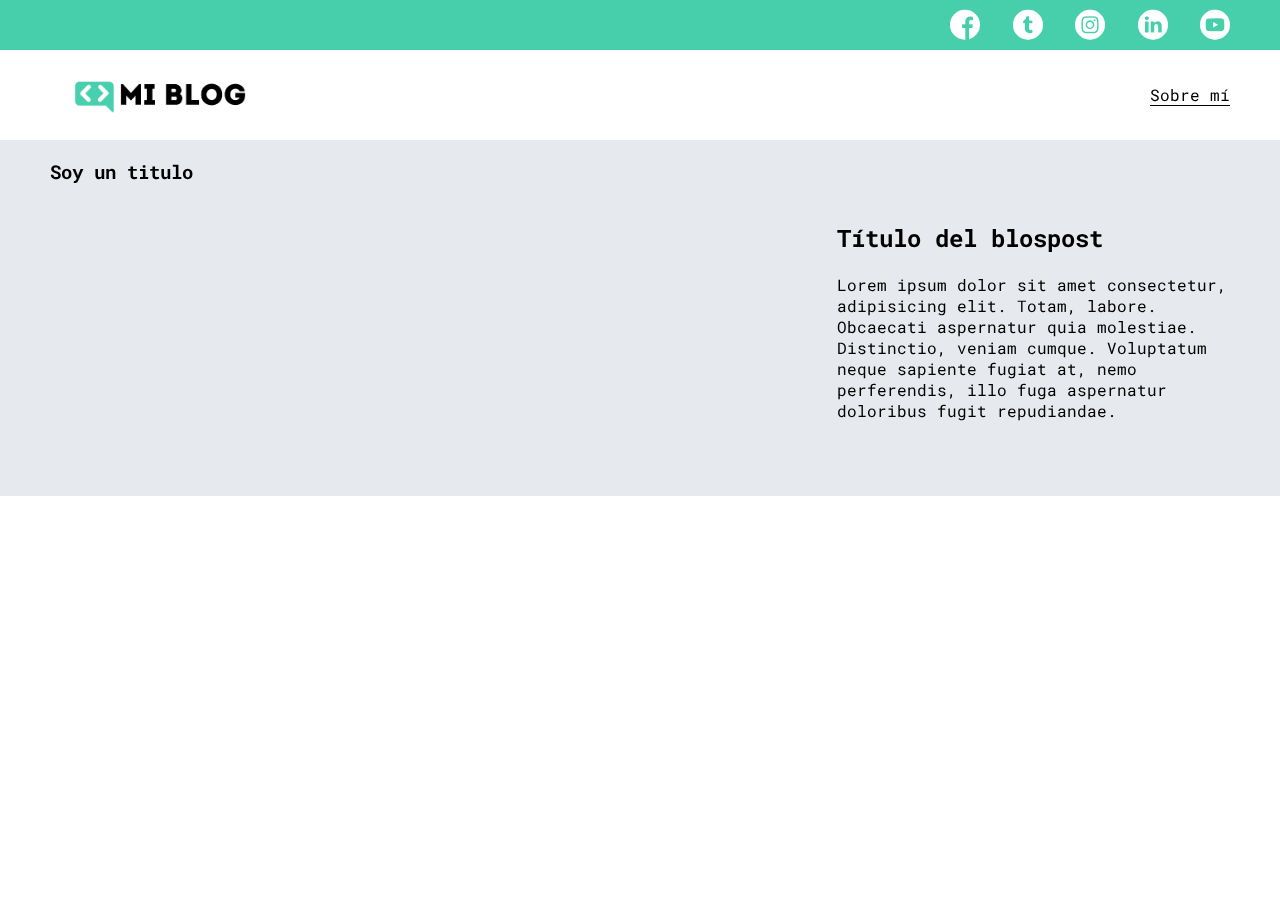
==== blogs.html @ 35d26cf1 "first commit" ====
<!DOCTYPE html>
<html lang="en">
<head>
    <meta charset="UTF-8">
    <meta http-equiv="X-UA-Compatible" content="IE=edge">
    <meta name="viewport" content="width=device-width, initial-scale=1.0">
    <title>Mi Blog Personal</title>
    <link rel="stylesheet" href="css/main.css">
    <link rel="stylesheet" href="css/font/flaticon.css">
</head>
<body>
    <header>
        <section class="header-icons-container">
            <div class="icons">
                <a href="/"><span class="flaticon-001-facebook"></span></a>
                <a href="/"><span class="flaticon-002-twitter"></span></a>
                <a href="/"><span class="flaticon-011-instagram"></span></a>
                <a href="/"><span class="flaticon-010-linkedin"></span></a>
                <a href="/"><span class="flaticon-008-youtube"></span></a>
            </div>
        </section>
        <nav>
            <section class="nav-logo-container">
                <a href="/"><img src="assets/img/Logo-negro.png" alt="Logo de mi blog"></a>
            </section>
            <section class="profile-link">
                <a href="perfil.html">Sobre mí</a>
            </section>
        </nav>
    </header>
    <main class="blogs-main">
        <section class="blogs-news-container">
            <div class="blogs-main-new">
                <h3>Soy un titulo</h3>
                <div class="blogs-new-img-container">
                    <img src="/" alt="">
                </div>
                <div class="blogs-new-info-container">
                    <h2>Título del blospost</h2>
                    <p>Lorem ipsum dolor sit amet consectetur, adipisicing elit. Totam, labore. Obcaecati aspernatur quia molestiae. Distinctio, veniam cumque. Voluptatum neque sapiente fugiat at, nemo perferendis, illo fuga aspernatur doloribus fugit repudiandae.</p>
                    <a href="" class="blogs-button"></a>
                </div>
            </div>            
        </section>
        <section class="blogs-posts-container">
            <div>
                <h3></h3>
                <article class="post-container">
                    <img src="" alt="">
                    <p></p>
                    <p></p>
                    <a href=""></a>
                </article>
            </div>
            <div>
                <h3></h3>
                <article class="post-container">
                    <img src="" alt="">
                    <p></p>
                    <p></p>
                    <a href=""></a>
                </article>
            </div>
            <div>
                <h3></h3>
                <article class="post-container">
                    <img src="" alt="">
                    <p></p>
                    <p></p>
                    <a href=""></a>
                </article>
            </div>
            <div>
                <h3></h3>
                <article class="post-container">
                    <img src="" alt="">
                    <p></p>
                    <p></p>
                    <a href=""></a>
                </article>
            </div>
            <div>
                <h3></h3>
                <article class="post-container">
                    <img src="" alt="">
                    <p></p>
                    <p></p>
                    <a href=""></a>
                </article>
            </div>
            <div>
                <h3></h3>
                <article class="post-container">
                    <img src="" alt="">
                    <p></p>
                    <p></p>
                    <a href=""></a>
                </article>
            </div>
            <div>
                <h3></h3>
                <article class="post-container">
                    <img src="" alt="">
                    <p></p>
                    <p></p>
                    <a href=""></a>
                </article>
            </div>            
        </section>
    </main>
    <footer>
        <p></p>
    </footer>
</body>
</html>
---- css/main.css ----
@import url('https://fonts.googleapis.com/css?family=Roboto+Mono:400,500,700|Roboto+Slab:400,700|Roboto:400,500,700,900&display=swap');

body {
    font-family: 'Roboto Mono', monospace;
    margin: 0;
    padding: 0;
    position: fixed;
    top: 0;
    bottom: 0;
    left: 0;
    right: 0;
}
a {
    text-decoration: none;
    display: inline;
    color: black;
}
header {
    width: 100%;
    height: 140px;
    display: grid;
    grid-template-rows: 1fr 1fr;
}

header .header-icons-container {
    width: 100%;
    height: 50px;
    display: grid;
    background-color: #47cfac;
}

header .header-icons-container .icons {
    width: 300px;
    height: auto;
    display: flex;
    justify-items: flex-end;
    align-items: center;
    justify-content: space-between;
    justify-self: end;
    margin-right: 50px;
}

header .icons span {
    color: white;
}

nav {
    display: grid;
    grid-template-columns: 1fr 1fr;
    height: 90px;    
}

nav .nav-logo-container {
    margin-left: 50px;
}

nav .nav-logo-container img {
    width: 220px;
    margin-top: 10px;
}

nav .profile-link {
    display: flex;
    align-items: center;
    justify-content: flex-end;
    margin-right: 50px;
}

nav .profile-link a {
    color: black;
    border-bottom: 1px solid black;
}

.main-primary {
    height: 100%;
    background-image: url("../assets/img/Cover.png");
    background-repeat: no-repeat;
    background-size: cover;
    background-position: center;
    display: flex;
    justify-content: center;
}
main .main-container {
    text-align: center;
    margin-top: 5 rem;
    font-family: monospace;
}
main .main-container .main-container-title {
    color: white;
    letter-spacing: 10px;
    font-size: 40px;
    width: 50rem;
}
main .main-container .main-container-buttom {
    height: 40px;
    background-color: #47cfac;
    width: 100px;
    margin: 100px auto;
    display: grid;
}
main .main-container .main-container-buttom a {
    font-size: 15px;
    margin: auto;
    font-weight: bold;
}

.blogs-main {
    display: grid;    
}

.blogs-news-container {
    background-color: #e6e9ed;
    padding: 0 50px 40px;
}

.blogs-main-new {
    display: grid;
    grid-template-columns: 2fr 1fr;
    grid-template-rows: 2fr;
}

.blogs-new-img-container {
    grid-column: 1;
}

.blogs-new-img-container img {

}

.blogs-new-info {
    grid-column: 2;
}

.blogs-new-info-container p {
    margin-bottom: 35px;
}
---- css/font/flaticon.css ----
/*
  	Flaticon icon font: Flaticon
  	Creation date: 20/12/2018 09:27
  	*/

@font-face {
  font-family: "Flaticon";
  src: url("./Flaticon.eot");
  src: url("./Flaticon.eot?#iefix") format("embedded-opentype"),
       url("./Flaticon.woff") format("woff"),
       url("./Flaticon.ttf") format("truetype"),
       url("./Flaticon.svg#Flaticon") format("svg");
  font-weight: normal;
  font-style: normal;
}

@media screen and (-webkit-min-device-pixel-ratio:0) {
  @font-face {
    font-family: "Flaticon";
    src: url("./Flaticon.svg#Flaticon") format("svg");
  }
}

[class^="flaticon-"]:before, [class*=" flaticon-"]:before,
[class^="flaticon-"]:after, [class*=" flaticon-"]:after {   
  font-family: Flaticon;
        font-size: 30px;
font-style: normal;
margin-left: 20px;
}

.flaticon-001-facebook:before { content: "\f100"; }
.flaticon-002-twitter:before { content: "\f101"; }
.flaticon-003-whatsapp:before { content: "\f102"; }
.flaticon-004-groupme:before { content: "\f103"; }
.flaticon-005-kik:before { content: "\f104"; }
.flaticon-006-skype:before { content: "\f105"; }
.flaticon-007-periscope:before { content: "\f106"; }
.flaticon-008-youtube:before { content: "\f107"; }
.flaticon-009-itunes:before { content: "\f108"; }
.flaticon-010-linkedin:before { content: "\f109"; }
.flaticon-011-instagram:before { content: "\f10a"; }
.flaticon-012-messenger:before { content: "\f10b"; }
.flaticon-013-twitter-1:before { content: "\f10c"; }
.flaticon-014-snapchat:before { content: "\f10d"; }
.flaticon-015-reddit:before { content: "\f10e"; }
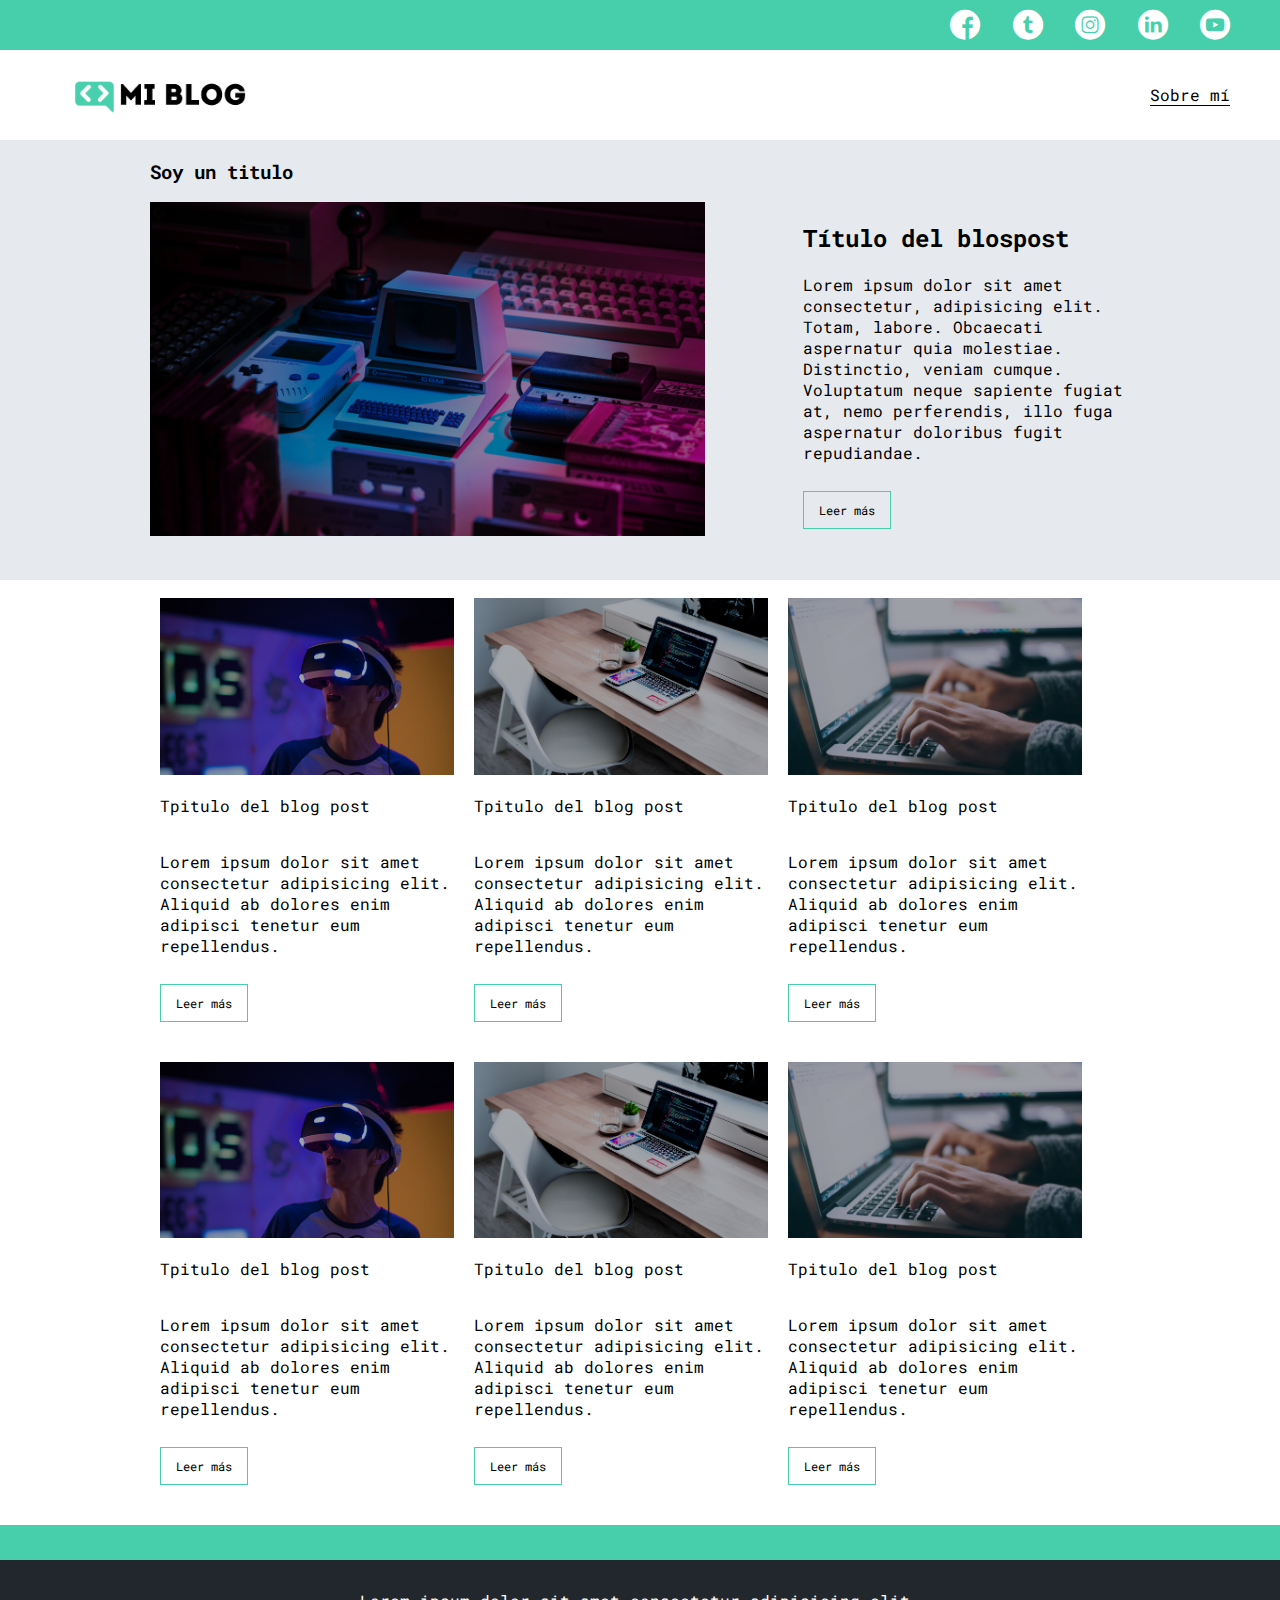
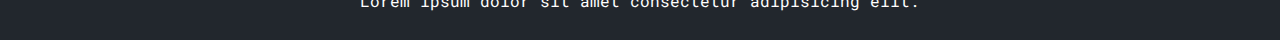
==== commit 800d2253: "Add new blogs" ====
--- a/blogs.html
+++ b/blogs.html
@@ -30,86 +30,62 @@
     </header>
     <main class="blogs-main">
         <section class="blogs-news-container">
-            <div class="blogs-main-new">
+            <div class="grid-container blogs-main-new">
                 <h3>Soy un titulo</h3>
                 <div class="blogs-new-img-container">
-                    <img src="/" alt="">
+                    <img src="assets/img/main-news-img.png" alt="">
                 </div>
                 <div class="blogs-new-info-container">
                     <h2>Título del blospost</h2>
                     <p>Lorem ipsum dolor sit amet consectetur, adipisicing elit. Totam, labore. Obcaecati aspernatur quia molestiae. Distinctio, veniam cumque. Voluptatum neque sapiente fugiat at, nemo perferendis, illo fuga aspernatur doloribus fugit repudiandae.</p>
-                    <a href="" class="blogs-button"></a>
+                    <a href="" class="blogs-button">Leer más</a>
                 </div>
             </div>            
         </section>
         <section class="blogs-posts-container">
-            <div>
+            <div class="grid-container">
                 <h3></h3>
                 <article class="post-container">
-                    <img src="" alt="">
-                    <p></p>
-                    <p></p>
-                    <a href=""></a>
+                    <img src="assets/img/post-1.png" alt="">
+                    <p>Tpitulo del blog post</p>
+                    <p>Lorem ipsum dolor sit amet consectetur adipisicing elit. Aliquid ab dolores enim adipisci tenetur eum repellendus.</p>
+                    <a href="" class="blogs-button">Leer más</a>
                 </article>
-            </div>
-            <div>
-                <h3></h3>
                 <article class="post-container">
-                    <img src="" alt="">
-                    <p></p>
-                    <p></p>
-                    <a href=""></a>
+                    <img src="assets/img/post-2.png" alt="">
+                    <p>Tpitulo del blog post</p>
+                    <p>Lorem ipsum dolor sit amet consectetur adipisicing elit. Aliquid ab dolores enim adipisci tenetur eum repellendus.</p>
+                    <a href="" class="blogs-button">Leer más</a>
                 </article>
-            </div>
-            <div>
-                <h3></h3>
                 <article class="post-container">
-                    <img src="" alt="">
-                    <p></p>
-                    <p></p>
-                    <a href=""></a>
+                    <img src="assets/img/post-3.png" alt="">
+                    <p>Tpitulo del blog post</p>
+                    <p>Lorem ipsum dolor sit amet consectetur adipisicing elit. Aliquid ab dolores enim adipisci tenetur eum repellendus.</p>
+                    <a href="" class="blogs-button">Leer más</a>
                 </article>
-            </div>
-            <div>
-                <h3></h3>
                 <article class="post-container">
-                    <img src="" alt="">
-                    <p></p>
-                    <p></p>
-                    <a href=""></a>
+                    <img src="assets/img/post-1.png" alt="">
+                    <p>Tpitulo del blog post</p>
+                    <p>Lorem ipsum dolor sit amet consectetur adipisicing elit. Aliquid ab dolores enim adipisci tenetur eum repellendus.</p>
+                    <a href="" class="blogs-button">Leer más</a>
                 </article>
-            </div>
-            <div>
-                <h3></h3>
                 <article class="post-container">
-                    <img src="" alt="">
-                    <p></p>
-                    <p></p>
-                    <a href=""></a>
+                    <img src="assets/img/post-2.png" alt="">
+                    <p>Tpitulo del blog post</p>
+                    <p>Lorem ipsum dolor sit amet consectetur adipisicing elit. Aliquid ab dolores enim adipisci tenetur eum repellendus.</p>
+                    <a href="" class="blogs-button">Leer más</a>
                 </article>
-            </div>
-            <div>
-                <h3></h3>
                 <article class="post-container">
-                    <img src="" alt="">
-                    <p></p>
-                    <p></p>
-                    <a href=""></a>
+                    <img src="assets/img/post-3.png" alt="">
+                    <p>Tpitulo del blog post</p>
+                    <p>Lorem ipsum dolor sit amet consectetur adipisicing elit. Aliquid ab dolores enim adipisci tenetur eum repellendus.</p>
+                    <a href="" class="blogs-button">Leer más</a>
                 </article>
-            </div>
-            <div>
-                <h3></h3>
-                <article class="post-container">
-                    <img src="" alt="">
-                    <p></p>
-                    <p></p>
-                    <a href=""></a>
-                </article>
-            </div>            
+            </div>                
         </section>
     </main>
     <footer>
-        <p></p>
+        <p>Lorem ipsum dolor sit amet consectetur adipisicing elit.</p>
     </footer>
 </body>
 </html>--- a/css/main.css
+++ b/css/main.css
@@ -4,17 +4,25 @@
     font-family: 'Roboto Mono', monospace;
     margin: 0;
     padding: 0;
+}
+a {
+    text-decoration: none;
+    display: inline;
+    color: black;
+}
+.home-body {
     position: fixed;
     top: 0;
     bottom: 0;
     left: 0;
     right: 0;
 }
-a {
-    text-decoration: none;
-    display: inline;
-    color: black;
+
+.grid-container{
+    max-width: 980px;
+    margin: auto;
 }
+
 header {
     width: 100%;
     height: 140px;
@@ -124,7 +132,7 @@
 }
 
 .blogs-new-img-container img {
-
+    width: 85%;
 }
 
 .blogs-new-info {
@@ -133,4 +141,38 @@
 
 .blogs-new-info-container p {
     margin-bottom: 35px;
+}
+
+.blogs-button {
+    border: 1px solid #47cfac;
+    padding: 10px 15px;
+    font-size: 12px;
+}
+
+.blogs-posts-container .post-container {
+    display: inline-block;
+    padding-left: 10px;
+    max-width: 30%;
+    margin-bottom: 50px;
+}
+
+.blogs-posts-container .post-container p {
+    margin-bottom: 35px;
+}
+
+.blogs-posts-container .post-container img {
+    width: 100%;
+}
+
+footer {
+    width: 100%;
+    height: 80px;
+    background-color: #22272d;
+    border-top: 35px solid #47cfac;
+    text-align: center;
+}
+
+footer p {
+    color: white;
+    margin-top: 30px;   
 }